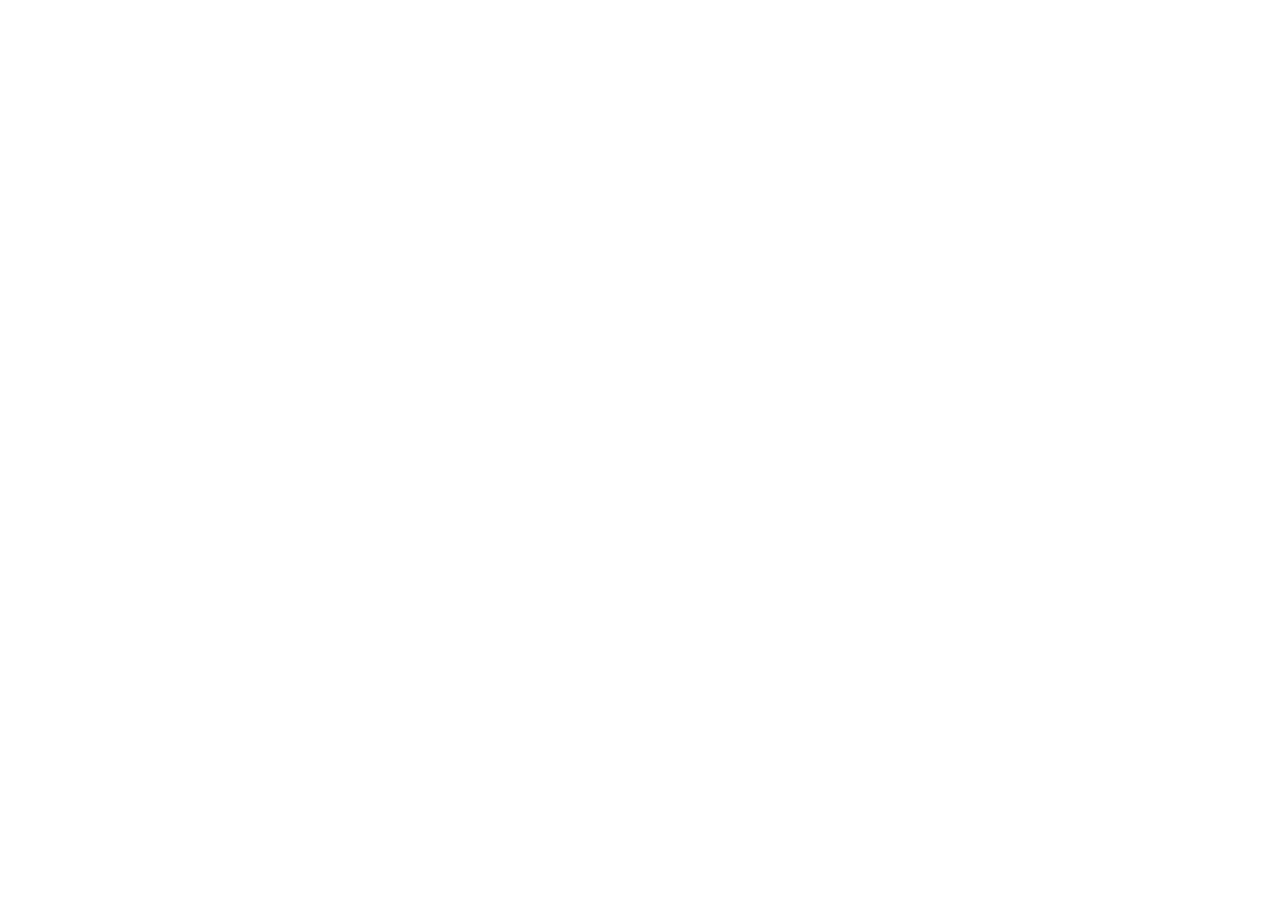
==== index.html @ 0b895d63 "criei a página principal" ====
<!DOCTYPE html>
<html lang="pt-br">
<head>
    <meta charset="UTF-8">
    <meta name="viewport" content="width=device-width, initial-scale=1.0">
    <title>Projeto Redes Sociais</title>
    <link rel="shortcut icon" href="favicon.ico" type="image/x-icon">
</head>
<body>
    
</body>
</html>
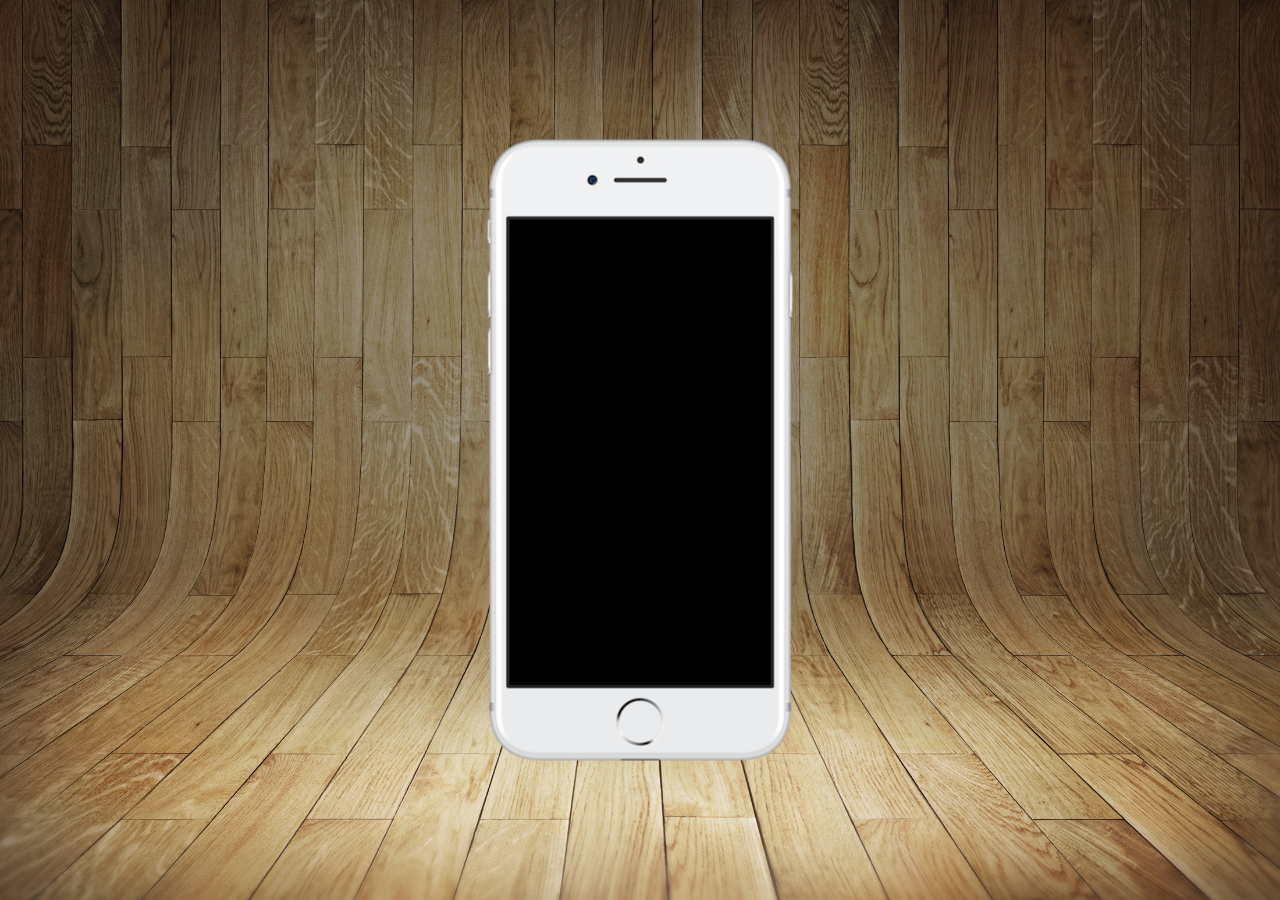
==== commit ed180635: "criando css" ====
--- a/index.html
+++ b/index.html
@@ -5,8 +5,16 @@
     <meta name="viewport" content="width=device-width, initial-scale=1.0">
     <title>Projeto Redes Sociais</title>
     <link rel="shortcut icon" href="favicon.ico" type="image/x-icon">
+    <link rel="stylesheet" href="estilos/style.css">
 </head>
 <body>
-    
+    <main>
+        <section id="telefone">
+
+        </section>
+        <section id="redes-sociais">
+
+        </section>
+    </main>
 </body>
 </html>
--- a/estilos/style.css
+++ b/estilos/style.css
@@ -0,0 +1,35 @@
+@charset "UTF-8";
+
+*{
+    margin: 0;
+    padding: 0;
+    font-family: Arial, Helvetica, sans-serif;
+}
+
+html, body{
+    height: 100vh;
+    width: 100vw;
+    background-color: black;
+}
+
+body{
+    background: url(../imagens/fundo-madeira.jpg)no-repeat top center;
+    background-size: cover;
+    background-attachment: fixed;
+}
+
+main{
+    height: 100vh;
+    position: relative;
+}
+
+section#telefone{
+    position: absolute;
+    top: 50%;
+    left: 50%;
+    transform: translate(-50%, -50%);
+
+    height: 627px;
+    width: 311px;
+    background: url(../imagens/frame-iphone.png)no-repeat;
+}
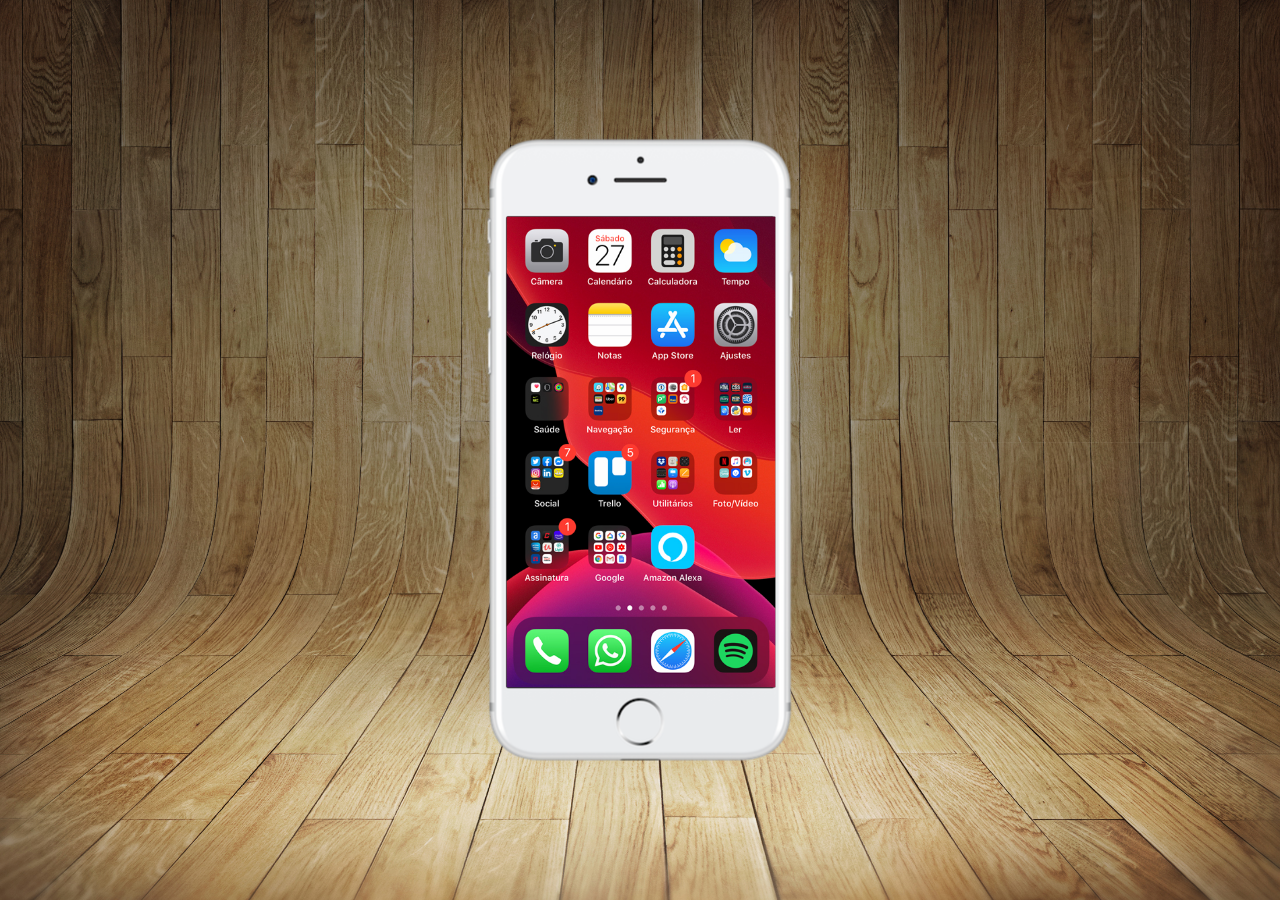
==== commit 0c8f6e20: "criei a tela home" ====
--- a/index.html
+++ b/index.html
@@ -10,7 +10,7 @@
 <body>
     <main>
         <section id="telefone">
-
+            <iframe src="home.html" name="tela" id="tela" frameborder="0"></iframe>
         </section>
         <section id="redes-sociais">
 
--- a/estilos/style.css
+++ b/estilos/style.css
@@ -32,4 +32,12 @@
     height: 627px;
     width: 311px;
     background: url(../imagens/frame-iphone.png)no-repeat;
+}
+
+iframe#tela{
+    position: relative;
+    top: 80px;
+    left: 22px;
+    width: 269px;
+    height: 471px;
 }
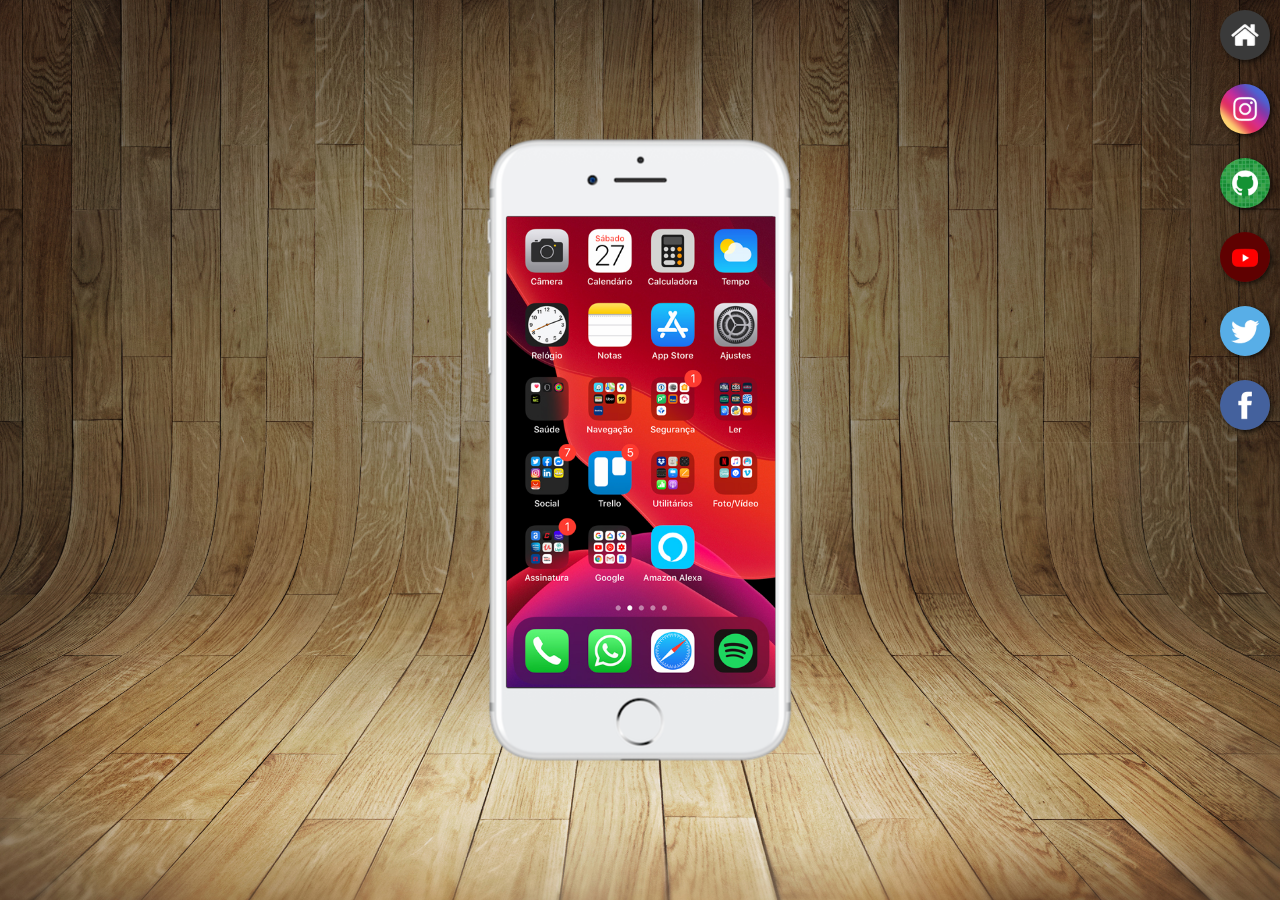
==== commit d9b50be9: "criei botões laterais" ====
--- a/index.html
+++ b/index.html
@@ -13,7 +13,12 @@
             <iframe src="home.html" name="tela" id="tela" frameborder="0"></iframe>
         </section>
         <section id="redes-sociais">
-
+            <a href="#" target="tela"><img src="imagens/logo-home.jpg" alt="Home"></a><br>
+            <a href="#" target="tela"><img src="imagens/logo-instagram.jpg" alt="Instaram"></a><br>
+            <a href="#" target="tela"><img src="imagens/logo-github.jpg" alt="GitHub"></a><br>
+            <a href="#" target="tela"><img src="imagens/logo-youtube.jpg" alt="Youtube"></a><br>
+            <a href="#" target="tela"><img src="imagens/logo-twitter.jpg" alt="Twitter"></a><br>
+            <a href="#" target="tela"><img src="imagens/logo-facebook.jpg" alt="Facebook"></a>
         </section>
     </main>
 </body>
--- a/estilos/style.css
+++ b/estilos/style.css
@@ -40,4 +40,24 @@
     left: 22px;
     width: 269px;
     height: 471px;
+}
+
+section#redes-sociais{
+    text-align: right;
+
+}
+
+section#redes-sociais > a > img{
+    width: 50px;
+    margin: 10px;
+    border-radius: 50%;
+    box-shadow: 2px 2px 5px rgba(0, 0, 0, 0.664);
+    box-sizing: border-box;
+}
+
+section#redes-sociais img:hover{
+    border: 2px solid rgba(255, 255, 255, 0.719);
+    transform: translate(-3px, -3px);
+    box-shadow: 5px 5px 10px rgba(0, 0, 0, 0.678);
+    transition: transform .5s;
 }
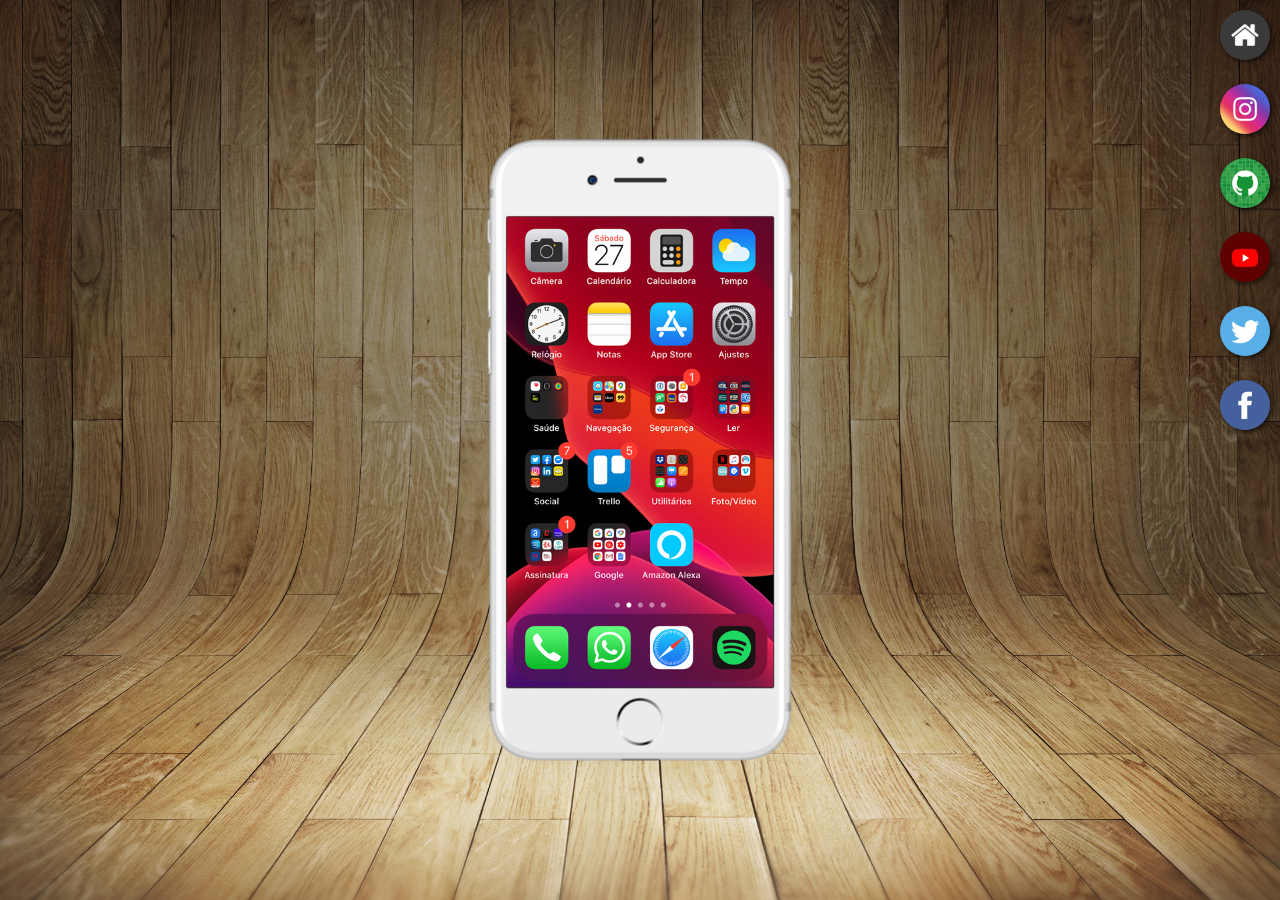
==== commit 53142a08: "adicionando as redes sociais" ====
--- a/index.html
+++ b/index.html
@@ -13,12 +13,12 @@
             <iframe src="home.html" name="tela" id="tela" frameborder="0"></iframe>
         </section>
         <section id="redes-sociais">
-            <a href="#" target="tela"><img src="imagens/logo-home.jpg" alt="Home"></a><br>
-            <a href="#" target="tela"><img src="imagens/logo-instagram.jpg" alt="Instaram"></a><br>
-            <a href="#" target="tela"><img src="imagens/logo-github.jpg" alt="GitHub"></a><br>
-            <a href="#" target="tela"><img src="imagens/logo-youtube.jpg" alt="Youtube"></a><br>
-            <a href="#" target="tela"><img src="imagens/logo-twitter.jpg" alt="Twitter"></a><br>
-            <a href="#" target="tela"><img src="imagens/logo-facebook.jpg" alt="Facebook"></a>
+            <a href="home.html" target="tela"><img src="imagens/logo-home.jpg" alt="Home"></a><br>
+            <a href="instagram.html" target="tela"><img src="imagens/logo-instagram.jpg" alt="Instaram"></a><br>
+            <a href="github.html" target="tela"><img src="imagens/logo-github.jpg" alt="GitHub"></a><br>
+            <a href="youtube.html" target="tela"><img src="imagens/logo-youtube.jpg" alt="Youtube"></a><br>
+            <a href="twitter.html" target="tela"><img src="imagens/logo-twitter.jpg" alt="Twitter"></a><br>
+            <a href="facebook.html" target="tela"><img src="imagens/logo-facebook.jpg" alt="Facebook"></a>
         </section>
     </main>
 </body>
--- a/estilos/style.css
+++ b/estilos/style.css
@@ -38,7 +38,7 @@
     position: relative;
     top: 80px;
     left: 22px;
-    width: 269px;
+    width: 267px;
     height: 471px;
 }
 
